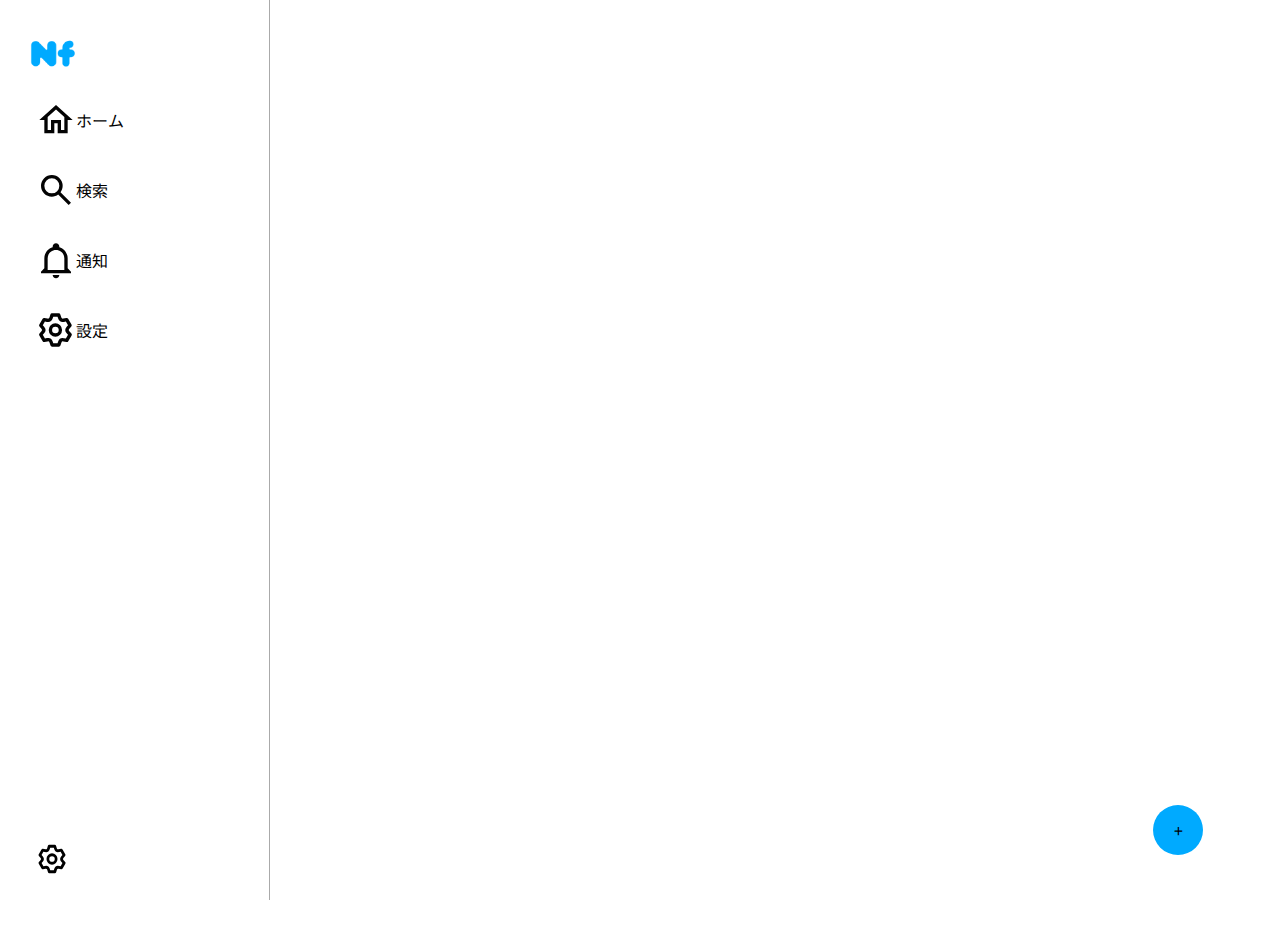
==== pages/home.html @ 996572f7 "SPAに修正をかけた" ====
<!DOCTYPE html>
<html lang="ja">
<head prefix="og: https://ogp.me/ns#">
    <meta charset="UTF-8">
    <meta name="viewport" content="width=device-width, initial-scale=1.0">
    <title>ホーム - Nyanfeed</title>
    <meta property="og:title" content="ホーム" />
    <meta property="og:site_name" content="Nyanfeed" />
    <meta property="og:description" content="Nyanfeedで、あなたの世界を広げよう。" />
    <meta property="og:url" content="https://nyanfeed.f5.si/" />
    <meta property="og:image" content="https://nyanfeed.f5.si/static/img/square.png" />
    <meta property="og:type" content="website" />
    <meta name="twitter:card" content="summary" />

    <meta name="title" content="ホーム">
    <meta name="description" content="Nyanfeedで、あなたの世界を広げよう。">
    <meta name="keywords" content="nyanfeed,にゃんふぃーど,ニャンフィード,sns,twitter,x">
    <meta name="robots" content="index, follow">
    <meta http-equiv="Content-Type" content="text/html; charset=utf-8">
    <meta name="revisit-after" content="1 day">
    <meta name="author" content="nennneko5787">

    <link rel="stylesheet" href="/static/css/main.css">
    <link rel="stylesheet" href="/static/css/home.css">
    <link rel="stylesheet" href="/static/css/board.css">
    <link rel="stylesheet" href="/static/css/profile.css">

    <script src="/static/js/home.js"></script>
</head>
<body>
    <div class="container">
        <div class="navbar">
            <div class="navbar-logo"><img src="/static/img/square.png"></img></div>
            <div class="navbar-content" onclick="router('home');">
                <img src="/static/img/home.svg" class="svg" />
                ホーム
            </div>
            <div class="navbar-content">
                <img src="/static/img/search.svg" class="svg" />
                検索
            </div>
            <div class="navbar-content">
                <img src="/static/img/bell.svg" class="svg" />
                通知
            </div>
            <div class="navbar-content">
                <img src="/static/img/setting.svg" class="svg" />
                設定
            </div>

            <div class="navbar-content-bottom">
                <img src="/static/img/setting.svg" id="myProfileIcon" />
                <div class="myProfile">
                    <div id="myProfileName"></div>
                    <div id="myProfileUserName"></div>
                </div>
            </div>
        </div>

        <div class="postDialog" id="postDialog" style="display: none;">
            <div class="dialog">
                <h4>投稿</h4>
                <div class="dialog-content">
                    <form id="registerForm">
                        <textarea name="content" class="postContent"></textarea>
                        <input type="file" name="files" multiple>
                        <p class="error" id="postError"></p>
                        <button class="button-primary" style="width: 100%;" role="submit"><span class="text">投稿</span></button>
                    </form>
                </div>
            </div>
        </div>

        <div class="fullBlur" id="blur" style="display: none;"></div>

        <div class="content" id="scrollevent">
            <div class="navbar-smart">
                <div class="navbar-toggle">
                    <img id="smart-toggle-icon" src="/static/img/menu.svg" width="40" height="40" class="svg"/>
                </div>
            </div>
            <div class="content-container" id="content"></div>
        </div>

        <div class="postButton">+</div>

    </div>
</body>
</html>
---- static/css/main.css ----
@import url('https://fonts.googleapis.com/css2?family=Noto+Sans+JP:wght@100..900&display=swap');

html, body {
    height: 100%;
    margin: 0;

    font-family: "Noto Sans JP", sans-serif;
    font-optical-sizing: auto;
    font-weight: 400;
    font-style: normal;
    font-size: 100%;
}

@media (prefers-color-scheme: dark) {
    :root {
        --background-color: #000000;
        --background-two-color: #666666;
        --background-three-color: #888888;
        --text-color: #FFFFFF;
        --text-color-rgb: 255,255,255;
    }

    .svg {
        filter: invert(92%) sepia(93%) saturate(0%) hue-rotate(202deg) brightness(106%) contrast(106%);
    }
}

@media (prefers-color-scheme: light) {
    :root {
        --background-color: #FFFFFF;
        --background-two-color: #AAAAAA;
        --background-three-color: #888888;
        --text-color: #000000;
        --text-color-rgb: 0,0,0;
    }

    .svg {
        filter: invert(0%) sepia(0%) saturate(7500%) hue-rotate(350deg) brightness(91%) contrast(98%);
    }
}

.svg {
    text-decoration: none;
    user-select: none;
}

body {
    background-color: var(--background-color);
    color: var(--text-color);
}
.text {
    color: var(--text-color);
}
.dialog {
    background-color: var(--background-color);
    color: var(--text-color);
}

.button-primary {
    margin-top: 8px;
    margin-bottom: 8px;
    padding: 2%;
    border: solid 1px;
    border-radius: 100px;
    background-color: #00AAFF;
    display: block;
    text-decoration: none;
    user-select: none;
    cursor: pointer;
    transition-duration: 0.1s;
}

.button-primary:hover {
    background-color: #0055AA;
    transition-duration: 0.1s;
}

.button-primary:active {
    background-color: #003388;
    transition-duration: 0.1s;
}

.button-outline {
    margin-top: 8px;
    margin-bottom: 8px;
    padding: 2%;
    border: solid 1px;
    border-radius: 100px;
    border-color: #00AAFF;
    background-color: rgba(0,0,0,0);
    display: block;
    text-decoration: none;
    user-select: none;
    cursor: pointer;
    transition-duration: 0.1s;
}

.button-outline:hover {
    border-color: #0055AA;
}

.button-outline:active {
    border-color: #003388;
}

.fullBlur {
    position: fixed;
    top: 0;
    left: 0;
    width: 100%;
    height: 100%;
    -ms-filter: blur(0px);
    filter: blur(0px);
    z-index: 1000;
    background: rgba(255, 255, 255, 0.5);
}

.dialog {
    display: flex;
    flex-direction: column;
    width: 100%;
}

.dialog h4 {
    margin: 0;
    font-size: 1.2em;
}

.dialog-content {
    margin-top: 10px;
}

label {
    display: block;
    margin-top: 1em;
    font-size: 50%;
}

a {
    color: #00AAFF;
}

a:hover {
    color: #0055AA;
}

a:active {
    color: #003388;
}

.loading {
    border: 6px solid #003388;
    border-radius: 50%;
    border-top: 6px solid #00AAFF;
    width: 50px;
    height: 50px;
    margin: 10%;
    animation: spin 0.8s linear infinite;
}

@keyframes spin {
    0% {
        transform: rotate(0deg);
    }
    100% {
        transform: rotate(360deg);
    }
}
---- static/css/home.css ----
html, body {
    overflow: hidden;
}

.container {
    box-sizing: border-box;
    height: 100%;
    display: flex;
}

.navbar {
    width: 17%;
    height: 100%;
    padding: 2%;
    padding-bottom: 0;
    background-color: inherit;

    overflow-x: hidden;
    overflow-y: auto;
    border-right: 1px solid var(--background-two-color);

    display: flex;
    flex-direction: column;
    justify-content: space-between;
}

.navbar-logo {
    width: 50%;

    img {
        width: 50%;
    }
}

.navbar-content {
    width: 97%;
    padding: 10px;
    padding-left: 5px;
    padding-right: 0;
    margin: 5px;
    margin-right: 0;
    display: flex;
    border-radius: 10px;
    transition-duration: 0.1s;
    text-decoration: none;
    user-select: none;
    cursor: pointer;
    align-items: center;
}

.navbar-content:hover {
    background-color: var(--background-two-color);
}

.navbar-content:hover {
    background-color: var(--background-three-color);
}

.navbar-content-bottom {
    width: 97%;
    padding: 10px;
    padding-left: 5px;
    padding-right: 0;
    margin: 5px;
    margin-right: 0;
    display: flex;
    border-radius: 10px;
    transition-duration: 0.1s;
    text-decoration: none;
    user-select: none;
    cursor: pointer;
    align-items: center;
    margin-top: auto;
    margin-bottom: 40px;

    img {
        width: 16%;
        border-radius: 60%;
        margin-right: 10px;
    }

    #myProfileUserName {
        color: var(--background-two-color);
    }
}

.navbar-content-bottom:hover {
    background-color: var(--background-two-color);
}

.navbar-content-bottom:hover {
    background-color: var(--background-three-color);
}

.content {
    width: 53%;
    overflow-y: scroll;
}

.tab {
    width: 100%;
    height: 10%;
    display: flex;
    flex-direction: row;
    justify-content: center;
    align-items: center;

    overflow: visible;
    border-bottom: 1px solid var(--background-two-color);
}

.tab-content {
    margin-left: 10%;
    margin-right: 10%;

    text-decoration: none;
    user-select: none;
}

.tab-selected {
    border-bottom: 6px solid #00AAFF;
}

.navbar-smart {
    display: none;
    background-color: var(--background-color);
}

.navbar-toggle {
    cursor: pointer;
}

.navbar-toggle img {
    border-radius: 60%;
}

.navbar-toggle:hover img {
    background-color: var(--background-two-color);
}

.navbar-toggle:hover img {
    background-color: var(--background-three-color);
}

.postDialog {
    position: fixed;
    top: 50%;
    left: 50%;
    transform: translate(-50%, -50%);
    width: 90%;
    max-width: 500px; /* Adjust the maximum width as needed */
    background: var(--background-color);
    border-radius: 8px;
    box-shadow: 0 0 10px rgba(0, 0, 0, 0.2);
    z-index: 1001;
    padding: 20px;
    box-sizing: border-box;
}

.postContent {
    width: 99%;
    height: 10em;
    line-height: 1.5;
}

.postButton {
    display: flex;
    justify-content: center;
    align-items: center;

    width: 50px;
    height: 50px;

    position: fixed;
    bottom: 5%;
    right: 6%;

    background-color: #00AAFF;
    border-radius: 60%;

    text-decoration: none;
    user-select: none;
    cursor: pointer;
}

.postButton:hover {
    background-color: #0055AA;
}

.postButton:active {
    background-color: #003388;
}

@media screen and (max-width: 589px) {
    .navbar {
        display: none;
        position: fixed;
        top: 0;
        left: 0;
        width: 60%;
        height: 100%;
        background-color: var(--background-color);
        overflow-y: none;
        transition: transform 0.3s ease;
        transform: translateX(-100%);
        z-index: 1001;
    }

    .navbar-show {
        transform: translateX(0);
        display: block;
        visibility: visible;
    }

    .navbar-smart {
        position: fixed;
        display: flex;
        width: 100%;
        height: 10vh;
        padding: 10px;
        z-index: 999;
    }

    .content-container {
        margin-top: calc(10vh + 15px);
    }

    .content {
        width: 100%;
    }
}
---- static/css/board.css ----
.board {
    padding: 10px;
    border-bottom: 1px solid var(--background-two-color);
}

.board-profile {
    display: flex;
    justify-content: flex-start;
    align-items: center;
    text-decoration: none;
    user-select: none;
}

.profile-icon {
    width: 8%;
    border-radius: 60%;
}

.profile-name {
    margin-left: 10px;
}

.profile-username {
    color: var(--background-two-color);
}

.board-content {
    padding: 10px;
}

.board-actions {
    display: flex;
    align-items: center;
}

.board-action {
    padding: 10px;

    display: flex;
    align-items: center;

    flex-grow: 50;

    svg {
        width: 27px;
        height: 27px;
    }

    transition-duration: 0.1s;
}

.board-action:hover {
    background-color: var(--background-two-color);
    border-radius: 10px;
}

.board-action:active {
    background-color: var(--background-three-color);
    border-radius: 10px;
}

.board-count {
    padding: 5px;
    text-decoration: none;
    user-select: none;
}

.board-attachments {
    display: grid;
    gap: 10px;
    width: 100%;
    max-width: 90%;
    position: relative;
    overflow: hidden;
    justify-content: center;
}

/* 1 attachment */
.board-attachments.one-attachment {
    grid-template-columns: 1fr;
    grid-template-rows: 1fr;
}

/* 2 attachments */
.board-attachments.two-attachments {
    grid-template-columns: 1fr 1fr;
    grid-template-rows: 1fr;
}

/* 3 attachments */
.board-attachments.three-attachments {
    grid-template-columns: 1fr 1fr;
    grid-template-rows: 1fr 1fr;
}

.board-attachments.three-attachments img:nth-child(1),
.board-attachments.three-attachments video:nth-child(1) {
    grid-row: 1 / 2;
    grid-column: 1 / 2;
}

.board-attachments.three-attachments img:nth-child(2),
.board-attachments.three-attachments video:nth-child(2) {
    grid-row: 1 / 2;
    grid-column: 2 / 3;
}

.board-attachments.three-attachments img:nth-child(3),
.board-attachments.three-attachments video:nth-child(3) {
    grid-row: 2 / 3;
    grid-column: 1 / 3;
}

/* 4 attachments */
.board-attachments.four-attachments {
    grid-template-columns: 1fr 1fr;
    grid-template-rows: 1fr 1fr;
}

.board-attachments img,
.board-attachments video {
    width: 100%;
    height: auto;
    object-fit: cover;
    border-radius: 5px;
}

.board-date {
    margin-left: auto;
    color: var(--background-two-color);
}

.badge {
    margin-left: 5px;
}
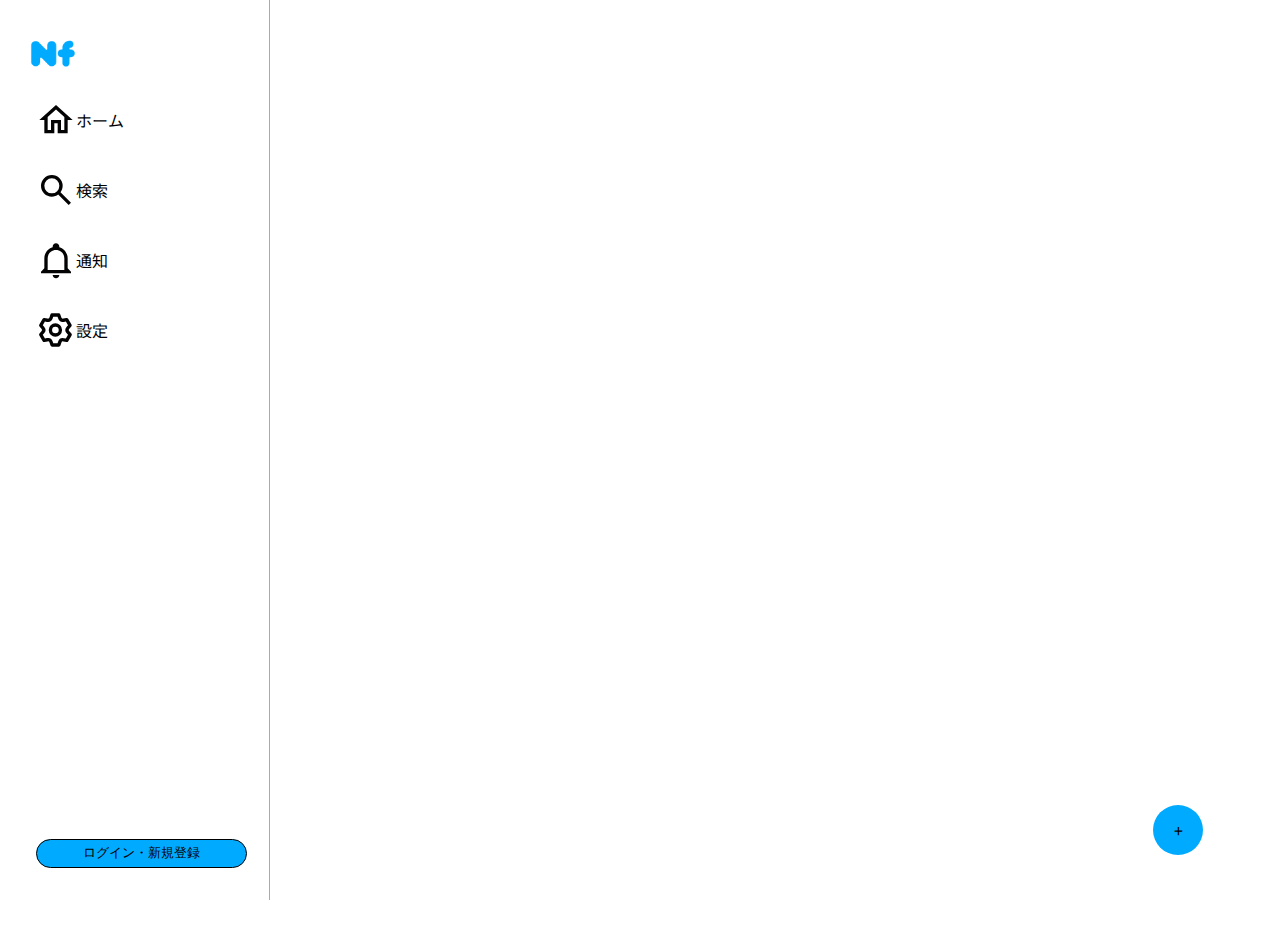
==== commit 2aa0402f: "広告付けるべきページに付いてないのなんなの" ====
--- a/pages/home.html
+++ b/pages/home.html
@@ -3,7 +3,7 @@
 <head prefix="og: https://ogp.me/ns#">
     <meta charset="UTF-8">
     <meta name="viewport" content="width=device-width, initial-scale=1.0">
-    <title>ホーム - Nyanfeed</title>
+    <title>Nyanfeed</title>
     <meta property="og:title" content="ホーム" />
     <meta property="og:site_name" content="Nyanfeed" />
     <meta property="og:description" content="Nyanfeedで、あなたの世界を広げよう。" />
@@ -20,18 +20,21 @@
     <meta name="revisit-after" content="1 day">
     <meta name="author" content="nennneko5787">
 
+    <link rel="stylesheet" href="/static/css/lightbox.css">
     <link rel="stylesheet" href="/static/css/main.css">
     <link rel="stylesheet" href="/static/css/home.css">
     <link rel="stylesheet" href="/static/css/board.css">
     <link rel="stylesheet" href="/static/css/profile.css">
 
     <script src="/static/js/home.js"></script>
+
+    <script async src="https://pagead2.googlesyndication.com/pagead/js/adsbygoogle.js?client=ca-pub-4330360014245167" crossorigin="anonymous"></script>
 </head>
 <body>
     <div class="container">
         <div class="navbar">
             <div class="navbar-logo"><img src="/static/img/square.png"></img></div>
-            <div class="navbar-content" onclick="router('home');">
+            <div class="navbar-content" onclick="router('/home', 'timeline');">
                 <img src="/static/img/home.svg" class="svg" />
                 ホーム
             </div>
@@ -61,7 +64,7 @@
             <div class="dialog">
                 <h4>投稿</h4>
                 <div class="dialog-content">
-                    <form id="registerForm">
+                    <form id="postForm">
                         <textarea name="content" class="postContent"></textarea>
                         <input type="file" name="files" multiple>
                         <p class="error" id="postError"></p>
@@ -85,5 +88,14 @@
         <div class="postButton">+</div>
 
     </div>
+
+    <script src="/static/js/jquery-3.7.1.min.js"></script>
+    <script src="/static/js/lightbox.js"></script>
+    <script>
+        lightbox.option({
+            'alwaysShowNavOnTouchDevices': true,
+            'fitImagesInViewport': true
+        })
+    </script>
 </body>
 </html>
--- a/static/css/main.css
+++ b/static/css/main.css
@@ -112,7 +112,7 @@
     -ms-filter: blur(0px);
     filter: blur(0px);
     z-index: 1000;
-    background: rgba(255, 255, 255, 0.5);
+    background: rgba(var(--text-color-rgb), 0.5);
 }
 
 .dialog {
@@ -138,6 +138,7 @@
 
 a {
     color: #00AAFF;
+    cursor: pointer;
 }
 
 a:hover {
@@ -166,3 +167,39 @@
         transform: rotate(360deg);
     }
 }
+
+.warning-bg {
+    position: relative;
+    z-index: 0;
+    margin: 0;
+    overflow: hidden; /* 画面外にコンテンツがはみ出さないようにする */
+}
+
+.warning-bg:before {
+    content: '';
+    position: absolute;
+    top: 0;
+    left: 0;
+    width: 100%;
+    height: 100%;
+    filter: blur(5px);
+    background: repeating-linear-gradient(
+        115deg,
+        #000,
+        #000 10px,
+        #FFD700 10px,
+        #FFD700 20px
+    );
+    background-size: 200% 100%;
+    animation: moveBg 8s linear infinite;
+    z-index: -1;
+}
+
+@keyframes moveBg {
+    0% {
+        background-position: 0% 0%;
+    }
+    100% {
+        background-position: 100% 0%;
+    }
+}
--- a/static/css/home.css
+++ b/static/css/home.css
@@ -110,8 +110,8 @@
 }
 
 .tab-content {
-    margin-left: 10%;
-    margin-right: 10%;
+    margin-left: 5%;
+    margin-right: 5%;
 
     text-decoration: none;
     user-select: none;
--- a/static/css/board.css
+++ b/static/css/board.css
@@ -12,8 +12,11 @@
 }
 
 .profile-icon {
-    width: 8%;
-    border-radius: 60%;
+    border-radius: 50%;
+    width: 48px;
+    height: 48px;
+    background-position: center center;
+    background-size: cover;
 }
 
 .profile-name {
@@ -67,12 +70,20 @@
 
 .board-attachments {
     display: grid;
-    gap: 10px;
+    gap: 3px;
     width: 100%;
-    max-width: 90%;
     position: relative;
     overflow: hidden;
     justify-content: center;
+}
+
+.board-attachments img,
+.board-attachments video,
+.board-attachments audio {
+    width: 100%;
+    height: 100%;
+    object-fit: cover;
+    border-radius: 5px;
 }
 
 /* 1 attachment */
@@ -93,36 +104,34 @@
     grid-template-rows: 1fr 1fr;
 }
 
+/* 1枚目の画像 */
 .board-attachments.three-attachments img:nth-child(1),
-.board-attachments.three-attachments video:nth-child(1) {
+.board-attachments.three-attachments video:nth-child(1),
+.board-attachments.three-attachments audio:nth-child(1) {
     grid-row: 1 / 2;
     grid-column: 1 / 2;
 }
 
+/* 2枚目の画像 */
 .board-attachments.three-attachments img:nth-child(2),
-.board-attachments.three-attachments video:nth-child(2) {
-    grid-row: 1 / 2;
+.board-attachments.three-attachments video:nth-child(2),
+.board-attachments.three-attachments audio:nth-child(2) {
+    grid-row: 1 / 3;
     grid-column: 2 / 3;
 }
 
+/* 3枚目の画像 */
 .board-attachments.three-attachments img:nth-child(3),
-.board-attachments.three-attachments video:nth-child(3) {
+.board-attachments.three-attachments video:nth-child(3),
+.board-attachments.three-attachments audio:nth-child(3) {
     grid-row: 2 / 3;
-    grid-column: 1 / 3;
+    grid-column: 1 / 2;
 }
 
 /* 4 attachments */
 .board-attachments.four-attachments {
     grid-template-columns: 1fr 1fr;
     grid-template-rows: 1fr 1fr;
-}
-
-.board-attachments img,
-.board-attachments video {
-    width: 100%;
-    height: auto;
-    object-fit: cover;
-    border-radius: 5px;
 }
 
 .board-date {
@@ -133,3 +142,39 @@
 .badge {
     margin-left: 5px;
 }
+
+.board-datetime {
+    padding: 5px;
+    color: var(--background-two-color);
+    border-bottom: solid 1px;
+    border-bottom-color: var(--background-two-color);
+}
+
+.board-reply {
+    padding: 10px;
+    display: flex;
+    justify-content: center;
+
+    border-top: solid 1px;
+    border-top-color: var(--background-two-color);
+
+    border-bottom: solid 1px;
+    border-bottom-color: var(--background-two-color);
+}
+
+.replyContent {
+    width: 90%;
+    height: 10em;
+    line-height: 1.5;
+}
+
+.board-small {
+    padding: 40px;
+    width: 80%;
+    height: 80%;
+}
+
+.board-replyed-to {
+    padding: 2px;
+    color: var(--background-two-color);
+}
--- a/static/css/profile.css
+++ b/static/css/profile.css
@@ -0,0 +1,63 @@
+.user {
+    padding: 20px;
+}
+
+.user-header {
+    padding: 0;
+    div{
+        width: 100%;
+        height: 225px;
+        background-position: center center;
+    }
+}
+
+.user-icon {
+    display: flex;
+
+    margin-top: -20vh;
+    div {
+        border: solid 5px;
+        border-color: var(--background-color);
+        border-radius: 50%;
+        width: 150px;
+        height: 150px;
+        background-position: center center;
+        background-size: cover;
+    }
+}
+
+.user-follow {
+    align-items: flex-end;
+    width: 20%;
+    height: 10%;
+    margin-top: 18vh;
+    margin-left: auto;
+}
+
+.username-flex {
+    display: flex;
+}
+
+.user-displayname {
+    margin: 10px;
+    margin-bottom: 1px;
+}
+
+.user-username {
+    margin: 10px;
+    margin-top: 1px;
+    color: var(--background-two-color);
+}
+
+.user-followersView {
+    margin: 5px;
+    display: flex;
+}
+
+.user-following {
+    margin: 5px;
+}
+
+.user-followers {
+    margin: 5px;
+}
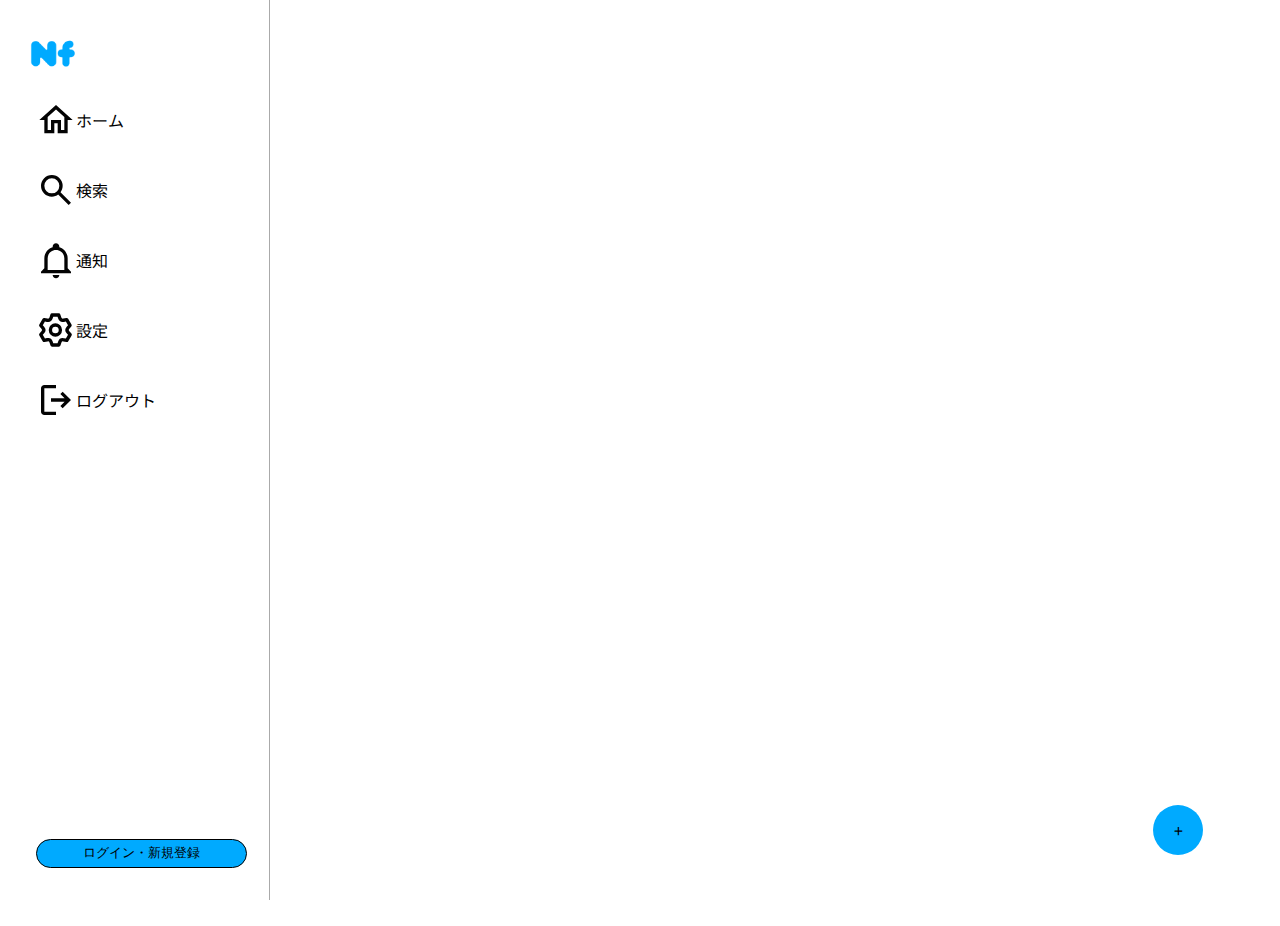
==== commit aa2bacc8: "やっとねれる！！" ====
--- a/pages/home.html
+++ b/pages/home.html
@@ -50,6 +50,10 @@
                 <img src="/static/img/setting.svg" class="svg" />
                 設定
             </div>
+            <div class="navbar-content" onclick="logout();">
+                <img src="/static/img/logout.svg" class="svg" />
+                ログアウト
+            </div>
 
             <div class="navbar-content-bottom">
                 <img src="/static/img/setting.svg" id="myProfileIcon" />
